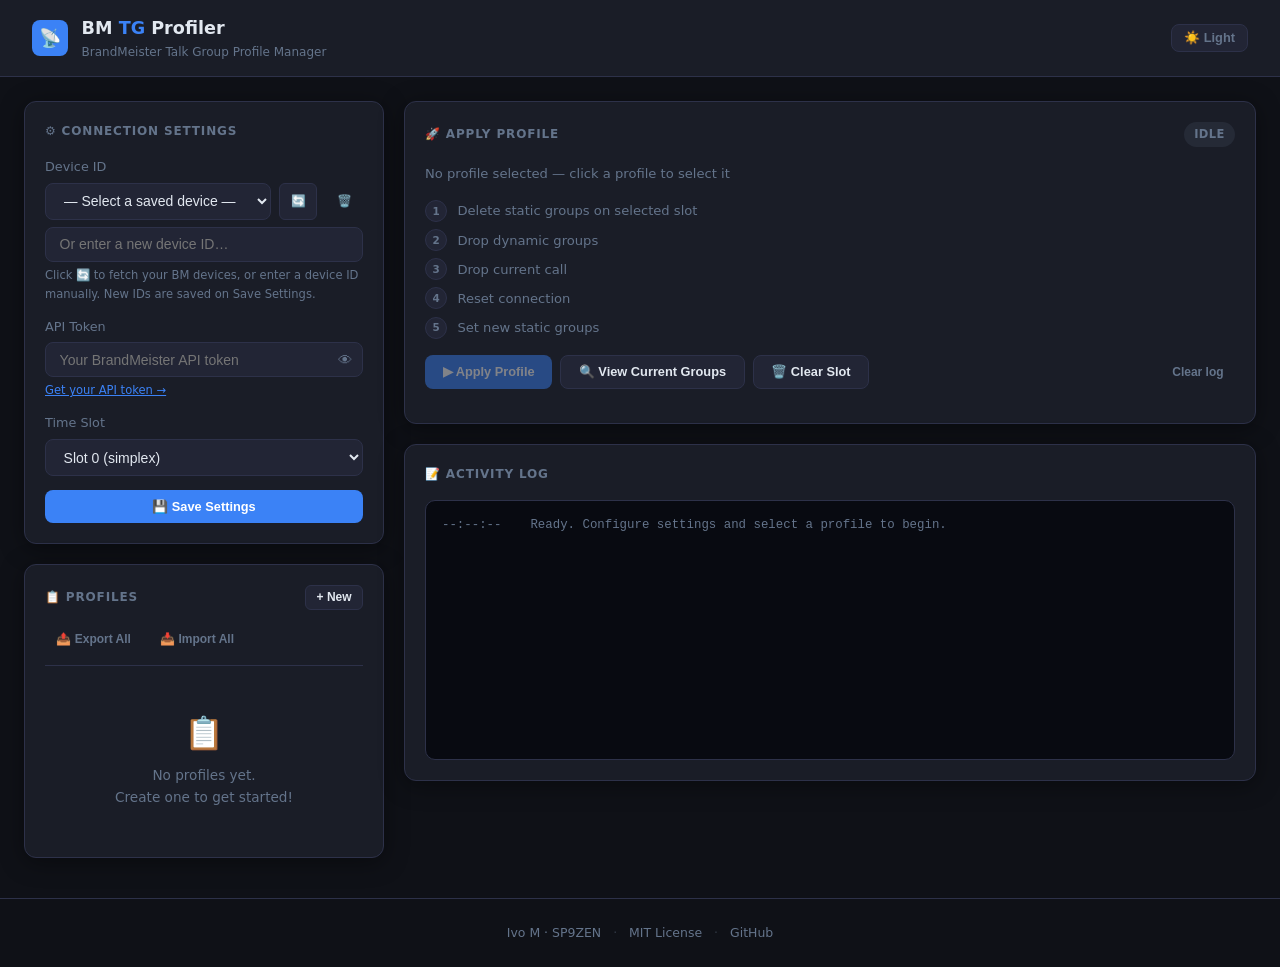
==== docs/index.html @ f1b821c5 "Fix fetch devices: decode JWT to extract callsign, filter device list client-side" ====
<!DOCTYPE html>
<html lang="en">
<head>
  <meta charset="UTF-8" />
  <meta name="viewport" content="width=device-width, initial-scale=1.0" />
  <title>BM TG Profiler</title>
  <style>
    :root {
      --bg: #0f1117;
      --surface: #1a1d27;
      --surface-2: #222535;
      --border: #2d3149;
      --accent: #3b82f6;
      --text: #e2e8f0;
      --text-muted: #64748b;
      --success: #10b981;
      --error: #ef4444;
      --radius: 12px;
      --shadow: 0 4px 24px rgba(0,0,0,0.4);
      --log-bg: #080a11;
    }

    html.light {
      --bg: #f1f5f9;
      --surface: #ffffff;
      --surface-2: #f8fafc;
      --border: #e2e8f0;
      --accent: #2563eb;
      --text: #0f172a;
      --text-muted: #64748b;
      --success: #059669;
      --error: #dc2626;
      --shadow: 0 4px 24px rgba(0,0,0,0.08);
      --log-bg: #f1f5f9;
    }

    * { box-sizing: border-box; margin: 0; padding: 0; }

    body {
      background: var(--bg);
      color: var(--text);
      font-family: system-ui, -apple-system, 'Segoe UI', sans-serif;
      min-height: 100vh;
      line-height: 1.6;
    }

    a { color: var(--accent); }

    header {
      background: var(--surface);
      border-bottom: 1px solid var(--border);
      padding: 0.9rem 2rem;
      display: flex;
      align-items: center;
      gap: 0.85rem;
      position: sticky;
      top: 0;
      z-index: 50;
    }

    .logo {
      width: 36px; height: 36px;
      background: var(--accent);
      border-radius: 8px;
      display: flex; align-items: center; justify-content: center;
      font-size: 18px; flex-shrink: 0;
    }

    .header-title { font-size: 1.1rem; font-weight: 700; }
    .header-title span { color: var(--accent); }
    .header-sub { font-size: 0.75rem; color: var(--text-muted); }

    .container {
      max-width: 1280px;
      margin: 0 auto;
      padding: 1.5rem;
      display: grid;
      grid-template-columns: 360px 1fr;
      gap: 1.25rem;
      align-items: start;
    }

    @media (max-width: 800px) {
      .container { grid-template-columns: 1fr; padding: 1rem; }
    }

    .card {
      background: var(--surface);
      border: 1px solid var(--border);
      border-radius: var(--radius);
      padding: 1.25rem;
      box-shadow: var(--shadow);
    }

    .stack > .card + .card { margin-top: 1.25rem; }

    .card-title {
      font-size: 0.75rem;
      font-weight: 700;
      text-transform: uppercase;
      letter-spacing: 0.07em;
      color: var(--text-muted);
      margin-bottom: 1rem;
      display: flex;
      align-items: center;
      justify-content: space-between;
      gap: 0.5rem;
    }

    label {
      display: block;
      font-size: 0.8rem;
      font-weight: 500;
      color: var(--text-muted);
      margin-bottom: 0.3rem;
    }

    input, select {
      width: 100%;
      background: var(--surface-2);
      border: 1px solid var(--border);
      border-radius: 8px;
      padding: 0.55rem 0.85rem;
      color: var(--text);
      font-size: 0.875rem;
      outline: none;
      transition: border-color 0.15s;
    }

    input:focus, select:focus { border-color: var(--accent); }

    .form-group { margin-bottom: 0.85rem; }

    .input-wrap { position: relative; }
    .input-wrap input { padding-right: 2.5rem; }
    .eye-btn {
      position: absolute; right: 0.7rem; top: 50%; transform: translateY(-50%);
      background: none; border: none; color: var(--text-muted); cursor: pointer;
      font-size: 0.9rem; padding: 0; line-height: 1;
    }
    .eye-btn:hover { color: var(--text); }

    .help { font-size: 0.72rem; color: var(--text-muted); margin-top: 0.25rem; }

    .btn {
      display: inline-flex; align-items: center; gap: 0.35rem;
      padding: 0.55rem 1.1rem;
      border-radius: 8px; border: none;
      font-size: 0.8rem; font-weight: 600;
      cursor: pointer; transition: all 0.15s; white-space: nowrap;
    }
    .btn-primary { background: var(--accent); color: #ffffff; }
    .btn-primary:hover:not(:disabled) { background: #60a5fa; }
    html.light .btn-primary:hover:not(:disabled) { background: #1d4ed8; }
    .btn-secondary {
      background: var(--surface-2); color: var(--text);
      border: 1px solid var(--border);
    }
    .btn-secondary:hover:not(:disabled) { border-color: var(--accent); color: var(--accent); }
    .btn-ghost { background: none; border: 1px solid transparent; color: var(--text-muted); }
    .btn-ghost:hover:not(:disabled) { color: var(--error); border-color: rgba(239,68,68,0.3); }
    .btn-sm { padding: 0.3rem 0.65rem; font-size: 0.75rem; border-radius: 6px; }
    .btn:disabled { opacity: 0.45; cursor: not-allowed; }
    .btn-full { width: 100%; justify-content: center; }

    /* Profile list */
    .profile-list { display: flex; flex-direction: column; gap: 0.65rem; }

    .profile-item {
      background: var(--surface-2);
      border: 1px solid var(--border);
      border-radius: 10px;
      padding: 0.85rem 1rem;
      cursor: pointer;
      transition: border-color 0.15s;
    }
    .profile-item:hover { border-color: #4a5180; }
    .profile-item.selected { border-color: var(--accent); background: rgba(59,130,246,0.06); }

    .profile-name { font-weight: 600; font-size: 0.875rem; }
    .profile-meta { font-size: 0.75rem; color: var(--text-muted); margin-top: 0.15rem; }

    .tags { display: flex; flex-wrap: wrap; gap: 0.35rem; margin-top: 0.6rem; }
    .tag {
      background: rgba(59,130,246,0.1); border: 1px solid rgba(59,130,246,0.3);
      color: var(--accent); border-radius: 5px;
      padding: 0.15rem 0.45rem; font-size: 0.72rem; font-family: monospace;
      display: inline-flex; align-items: center; gap: 0.25rem;
    }
    .tag-x { cursor: pointer; opacity: 0.6; font-size: 0.85rem; line-height: 1; }
    .tag-x:hover { opacity: 1; color: var(--error); }
    .tg-name {
      font-family: system-ui, sans-serif; font-size: 0.68rem;
      color: var(--text-muted); font-weight: 400;
      max-width: 90px; overflow: hidden; text-overflow: ellipsis; white-space: nowrap;
    }

    .profile-actions { display: flex; gap: 0.4rem; margin-top: 0.75rem; flex-wrap: wrap; }
    .ml-auto { margin-left: auto; }

    /* Steps */
    .steps { display: flex; flex-direction: column; gap: 0.45rem; margin: 1rem 0; }
    .step {
      display: flex; align-items: center; gap: 0.65rem;
      font-size: 0.82rem; color: var(--text-muted);
    }
    .step-dot {
      width: 22px; height: 22px; border-radius: 50%; flex-shrink: 0;
      background: var(--surface-2); border: 1px solid var(--border);
      display: flex; align-items: center; justify-content: center;
      font-size: 0.65rem; font-weight: 700;
    }
    .step.s-done { color: var(--text); }
    .step.s-done .step-dot { background: rgba(16,185,129,0.15); border-color: var(--success); color: var(--success); }
    .step.s-run { color: var(--accent); }
    .step.s-run .step-dot { background: rgba(59,130,246,0.15); border-color: var(--accent); animation: pulse 0.9s ease infinite; }
    .step.s-err { color: var(--error); }
    .step.s-err .step-dot { background: rgba(239,68,68,0.15); border-color: var(--error); color: var(--error); }
    @keyframes pulse { 0%,100% { opacity:1; } 50% { opacity:0.4; } }

    /* Status badge */
    .badge {
      padding: 0.2rem 0.65rem; border-radius: 100px;
      font-size: 0.72rem; font-weight: 700; letter-spacing: 0.03em;
    }
    .badge-idle { background: rgba(100,116,139,0.15); color: var(--text-muted); }
    .badge-run  { background: rgba(59,130,246,0.15);  color: var(--accent); }
    .badge-ok   { background: rgba(16,185,129,0.15);  color: var(--success); }
    .badge-err  { background: rgba(239,68,68,0.15);   color: var(--error); }

    /* Theme toggle */
    .theme-btn {
      margin-left: auto;
      background: var(--surface-2);
      border: 1px solid var(--border);
      border-radius: 8px;
      padding: 0.4rem 0.75rem;
      cursor: pointer;
      font-size: 1rem;
      line-height: 1;
      transition: border-color 0.15s;
      display: flex; align-items: center; gap: 0.4rem;
      color: var(--text-muted);
      font-size: 0.8rem; font-weight: 600;
    }
    .theme-btn:hover { border-color: var(--accent); color: var(--accent); }

    /* Log */
    .log {
      background: var(--log-bg);
      border: 1px solid var(--border);
      border-radius: 10px;
      padding: 0.85rem 1rem;
      min-height: 260px;
      max-height: 480px;
      overflow-y: auto;
      font-family: 'JetBrains Mono', 'Fira Code', monospace;
      font-size: 0.775rem;
      line-height: 1.75;
    }
    .log-row { display: flex; gap: 0.65rem; }
    .log-ts { color: var(--text-muted); flex-shrink: 0; width: 78px; }
    .c-info    { color: var(--text); }
    .c-success { color: var(--success); }
    .c-error   { color: var(--error); }
    .c-muted   { color: var(--text-muted); }
    .log-sep { height: 1px; background: var(--border); margin: 0.5rem 0; }

    /* Current groups */
    .group-chips { display: flex; flex-wrap: wrap; gap: 0.35rem; }
    .chip {
      background: var(--surface-2); border: 1px solid var(--border);
      border-radius: 6px; padding: 0.2rem 0.55rem;
      font-size: 0.75rem; font-family: monospace;
    }
    .chip span { color: var(--text-muted); }

    /* Modal */
    .overlay {
      position: fixed; inset: 0; background: rgba(0,0,0,0.72);
      display: flex; align-items: center; justify-content: center;
      z-index: 100; backdrop-filter: blur(3px);
    }
    .modal {
      background: var(--surface); border: 1px solid var(--border);
      border-radius: var(--radius); padding: 1.5rem;
      width: 90%; max-width: 500px;
      box-shadow: 0 20px 60px rgba(0,0,0,0.6);
      max-height: 90vh; overflow-y: auto;
    }
    .modal-title { font-size: 1rem; font-weight: 700; margin-bottom: 1.2rem; }
    .modal-footer { display: flex; justify-content: flex-end; gap: 0.6rem; margin-top: 1.25rem; }

    .add-row { display: flex; gap: 0.5rem; }
    .add-row input { flex: 1; }

    /* Toasts */
    .toasts {
      position: fixed; bottom: 1.25rem; right: 1.25rem;
      display: flex; flex-direction: column; gap: 0.4rem; z-index: 200;
    }
    .toast {
      background: var(--surface); border: 1px solid var(--border);
      border-radius: 8px; padding: 0.65rem 1rem;
      font-size: 0.8rem; box-shadow: var(--shadow);
      animation: slideIn 0.18s ease; max-width: 280px;
    }
    .toast-ok  { border-left: 3px solid var(--success); }
    .toast-err { border-left: 3px solid var(--error); }
    @keyframes slideIn { from { transform: translateX(110%); opacity:0; } to { transform:translateX(0); opacity:1; } }

    .divider { height: 1px; background: var(--border); margin: 1rem 0; }
    .flex { display: flex; align-items: center; }
    .gap-2 { gap: 0.5rem; }
    .empty { text-align: center; padding: 1.75rem 1rem; color: var(--text-muted); font-size: 0.85rem; }
    .empty .icon { font-size: 2rem; margin-bottom: 0.4rem; }

    /* Scrollbar */
    ::-webkit-scrollbar { width: 5px; }
    ::-webkit-scrollbar-track { background: transparent; }
    ::-webkit-scrollbar-thumb { background: var(--border); border-radius: 3px; }

    .row-btns { display: flex; gap: 0.5rem; flex-wrap: wrap; margin-bottom: 0.85rem; }

    .profiles-toolbar {
      display: flex; gap: 0.4rem;
      margin-bottom: 0.85rem;
      padding-bottom: 0.85rem;
      border-bottom: 1px solid var(--border);
    }

    footer {
      text-align: center;
      padding: 1.5rem 2rem;
      font-size: 0.78rem;
      color: var(--text-muted);
      border-top: 1px solid var(--border);
      margin-top: 1rem;
    }
    footer a { color: var(--text-muted); text-decoration: none; }
    footer a:hover { color: var(--accent); }
    .footer-sep { margin: 0 0.5rem; opacity: 0.4; }
  </style>
</head>
<body>

<header>
  <div class="logo">📡</div>
  <div>
    <div class="header-title">BM <span>TG</span> Profiler</div>
    <div class="header-sub">BrandMeister Talk Group Profile Manager</div>
  </div>
  <button class="theme-btn" id="themeBtn" onclick="toggleTheme()" title="Toggle light/dark mode"></button>
</header>

<div class="container">
  <!-- Left column -->
  <div class="stack">

    <!-- Settings -->
    <div class="card">
      <div class="card-title">⚙️ Connection Settings</div>
      <div class="form-group">
        <label>Device ID</label>
        <div class="add-row" style="margin-bottom:0.4rem">
          <select id="deviceSelect" onchange="onDeviceSelect()" style="flex:1"></select>
          <button class="btn btn-secondary btn-sm" id="fetchDevicesBtn" onclick="fetchMyDevices()" title="Fetch devices from your BrandMeister account">🔄</button>
          <button class="btn btn-ghost btn-sm" onclick="removeSelectedDevice()" title="Remove selected device from list">🗑️</button>
        </div>
        <input id="deviceId" type="text" placeholder="Or enter a new device ID…" />
        <div class="help">Click 🔄 to fetch your BM devices, or enter a device ID manually. New IDs are saved on Save Settings.</div>
      </div>
      <div class="form-group">
        <label>API Token</label>
        <div class="input-wrap">
          <input id="token" type="password" placeholder="Your BrandMeister API token" />
          <button class="eye-btn" onclick="toggleToken()" title="Show/hide token">👁</button>
        </div>
        <div class="help"><a href="https://news.brandmeister.network/introducing-user-api-keys/" target="_blank">Get your API token →</a></div>
      </div>
      <div class="form-group">
        <label>Time Slot</label>
        <select id="slot">
          <option value="0" selected>Slot 0 (simplex)</option>
          <option value="1">Slot 1</option>
          <option value="2">Slot 2</option>
        </select>
      </div>
      <button class="btn btn-primary btn-full" onclick="saveSettings()">💾 Save Settings</button>
    </div>

    <!-- Profiles -->
    <div class="card">
      <div class="card-title">
        <span>📋 Profiles</span>
        <button class="btn btn-secondary btn-sm" onclick="openCreate()">+ New</button>
      </div>
      <div class="profiles-toolbar">
        <button class="btn btn-ghost btn-sm" onclick="exportAllProfiles()" title="Export all profiles to a JSON file">📤 Export All</button>
        <button class="btn btn-ghost btn-sm" onclick="importAllProfiles()" title="Import profiles from a JSON file (replaces all existing)">📥 Import All</button>
      </div>
      <div id="profileList" class="profile-list"></div>
    </div>

  </div>

  <!-- Right column -->
  <div class="stack">

    <!-- Apply -->
    <div class="card">
      <div class="card-title">
        <span>🚀 Apply Profile</span>
        <span id="statusBadge" class="badge badge-idle">Idle</span>
      </div>
      <div id="selectedLabel" style="font-size:0.82rem;color:var(--text-muted);margin-bottom:0.75rem;">
        No profile selected — click a profile to select it
      </div>
      <div class="steps" id="steps">
        <div class="step" id="s-delete"><div class="step-dot">1</div>Delete static groups on selected slot</div>
        <div class="step" id="s-dynamic"><div class="step-dot">2</div>Drop dynamic groups</div>
        <div class="step" id="s-call"><div class="step-dot">3</div>Drop current call</div>
        <div class="step" id="s-reset"><div class="step-dot">4</div>Reset connection</div>
        <div class="step" id="s-add"><div class="step-dot">5</div>Set new static groups</div>
      </div>
      <div class="row-btns">
        <button class="btn btn-primary" id="applyBtn" onclick="applyProfile()" disabled>▶ Apply Profile</button>
        <button class="btn btn-secondary" onclick="fetchCurrentGroups()">🔍 View Current Groups</button>
        <button class="btn btn-secondary" id="clearSlotBtn" onclick="clearSlot()">🗑️ Clear Slot</button>
        <button class="btn btn-ghost btn-sm" style="margin-left:auto" onclick="clearLog()">Clear log</button>
      </div>
    </div>

    <!-- Current groups (hidden until fetched) -->
    <div class="card" id="currentCard" style="display:none">
      <div class="card-title">📡 Current Static Groups on Device</div>
      <div id="currentContent"></div>
    </div>

    <!-- Log -->
    <div class="card">
      <div class="card-title">📝 Activity Log</div>
      <div class="log" id="log">
        <div class="log-row"><span class="log-ts">--:--:--</span><span class="c-muted">Ready. Configure settings and select a profile to begin.</span></div>
      </div>
    </div>

  </div>
</div>

<!-- Create / Edit modal -->
<div id="modal" class="overlay" style="display:none">
  <div class="modal">
    <div class="modal-title" id="modalTitle">New Profile</div>
    <div class="form-group">
      <label>Profile Name</label>
      <input id="pName" type="text" placeholder="e.g. Local Net, Evening DX…" />
    </div>
    <div class="form-group">
      <label>Talk Groups</label>
      <div id="modalTags" class="tags" style="min-height:28px"></div>
      <div class="add-row" style="margin-top:0.6rem">
        <input id="newTg" type="number" placeholder="Talk group number…" onkeydown="tgKeydown(event)" />
        <button class="btn btn-secondary" onclick="addTg()">Add</button>
      </div>
      <div class="help">Press Enter or click Add after typing a number.</div>
    </div>
    <div class="divider"></div>
    <div class="form-group">
      <label>Import talk groups from JSON</label>
      <div class="add-row">
        <input id="importJson" type="text" placeholder='{"static_groups":[260,260014,…]}' />
        <button class="btn btn-secondary" onclick="importJson()">Paste</button>
        <button class="btn btn-secondary" onclick="loadTgFromFile()" title="Load from a JSON file on disk">📁 File</button>
      </div>
      <div class="help">Paste JSON or load a profile file from disk.</div>
    </div>
    <div class="modal-footer">
      <button class="btn btn-secondary" onclick="closeModal()">Cancel</button>
      <button class="btn btn-primary" onclick="saveProfile()">Save Profile</button>
    </div>
  </div>
</div>

<!-- Footer -->
<footer>
  <span>Ivo M · <a href="https://www.qrz.com/db/SP9ZEN" target="_blank">SP9ZEN</a></span>
  <span class="footer-sep">·</span>
  <a href="https://github.com/ivomod/bm-tg-profiler/blob/main/LICENSE" target="_blank">MIT License</a>
  <span class="footer-sep">·</span>
  <a href="https://github.com/ivomod/bm-tg-profiler" target="_blank">GitHub</a>
</footer>

<!-- Toasts -->
<div id="toasts" class="toasts"></div>

<script>
  const API = 'https://api.brandmeister.network/v2';
  const TG_CACHE_TTL = 86400000; // 24 hours

  let profiles = [];
  let savedDevices = [];
  let tgCache = {};
  let selectedId = null;
  let editingId = null;
  let tempGroups = [];
  let busy = false;
  let fetchingNames = false;

  // ── Theme ──────────────────────────────────────────────────────────────────
  function applyTheme(theme) {
    document.documentElement.classList.toggle('light', theme === 'light');
    document.getElementById('themeBtn').textContent = theme === 'light' ? '🌙 Dark' : '☀️ Light';
  }

  function toggleTheme() {
    const next = document.documentElement.classList.contains('light') ? 'dark' : 'light';
    localStorage.setItem('bm_theme', next);
    applyTheme(next);
  }

  // ── Talk group name cache ──────────────────────────────────────────────────
  function loadTgCache() {
    try { tgCache = JSON.parse(localStorage.getItem('bm_tg_names') || '{}'); }
    catch { tgCache = {}; }
  }

  function saveTgCache() {
    localStorage.setItem('bm_tg_names', JSON.stringify(tgCache));
  }

  async function getTgName(id) {
    const cached = tgCache[id];
    if (cached !== undefined && (Date.now() - cached.ts < TG_CACHE_TTL)) return cached.name;
    try {
      const r = await fetch(`${API}/talkgroup/${id}`, { signal: AbortSignal.timeout(5000) });
      const name = r.ok ? ((await r.json()).Name || null) : null;
      tgCache[id] = { name, ts: Date.now() };
    } catch {
      tgCache[id] = { name: null, ts: Date.now() };
    }
    saveTgCache();
    return tgCache[id].name;
  }

  function tgLabel(id) {
    const name = tgCache[id]?.name;
    return name
      ? `${id}<span class="tg-name" title="${esc(name)}"> · ${esc(name)}</span>`
      : `${id}`;
  }

  async function prefetchAndRender(groups, renderFn) {
    if (fetchingNames) return;
    const missing = groups.filter(id => {
      const c = tgCache[id];
      return c === undefined || (Date.now() - c.ts > TG_CACHE_TTL);
    });
    if (!missing.length) return;
    fetchingNames = true;
    await Promise.allSettled(missing.map(getTgName));
    fetchingNames = false;
    renderFn();
  }

  // ── Init ───────────────────────────────────────────────────────────────────
  function init() {
    applyTheme(localStorage.getItem('bm_theme') || 'dark');
    loadTgCache();
    savedDevices = JSON.parse(localStorage.getItem('bm_devices') || '[]');
    const s = loadSettings();
    document.getElementById('token').value = s.token || '';
    document.getElementById('slot').value  = s.slot  || '0';
    renderDeviceSelect(s.deviceId || '');
    document.getElementById('deviceId').value = s.deviceId || '';
    profiles = JSON.parse(localStorage.getItem('bm_profiles') || '[]');
    renderProfiles();
  }

  function loadSettings() {
    try { return JSON.parse(localStorage.getItem('bm_settings') || '{}'); }
    catch { return {}; }
  }

  function saveSettings() {
    const deviceId = val('deviceId').trim();
    if (deviceId && !savedDevices.includes(deviceId)) {
      savedDevices.push(deviceId);
      localStorage.setItem('bm_devices', JSON.stringify(savedDevices));
      renderDeviceSelect(deviceId);
    }
    localStorage.setItem('bm_settings', JSON.stringify({
      deviceId,
      token: val('token'),
      slot:  val('slot'),
    }));
    toast('Settings saved', 'ok');
  }

  function getConn() {
    return {
      deviceId: val('deviceId').trim(),
      token:    val('token'),
      slot:     parseInt(val('slot')),
    };
  }

  // ── Device dropdown ────────────────────────────────────────────────────────
  function renderDeviceSelect(currentId = '') {
    const sel = document.getElementById('deviceSelect');
    sel.innerHTML = '<option value="">— Select a saved device —</option>' +
      savedDevices.map(d =>
        `<option value="${esc(d)}" ${d === currentId ? 'selected' : ''}>${esc(d)}</option>`
      ).join('');
  }

  function onDeviceSelect() {
    const v = document.getElementById('deviceSelect').value;
    if (v) document.getElementById('deviceId').value = v;
  }

  function removeSelectedDevice() {
    const deviceId = val('deviceId').trim() || document.getElementById('deviceSelect').value;
    if (!deviceId) { toast('No device selected', 'err'); return; }
    if (!savedDevices.includes(deviceId)) { toast('Device not in saved list', 'err'); return; }
    savedDevices = savedDevices.filter(d => d !== deviceId);
    localStorage.setItem('bm_devices', JSON.stringify(savedDevices));
    renderDeviceSelect('');
    document.getElementById('deviceId').value = '';
    toast(`Removed ${deviceId} from saved devices`, 'ok');
  }

  function decodeJwt(token) {
    try {
      const payload = token.split('.')[1];
      if (!payload) return null;
      return JSON.parse(atob(payload.replace(/-/g, '+').replace(/_/g, '/')));
    } catch { return null; }
  }

  async function fetchMyDevices() {
    const token = val('token').trim();
    if (!token) { toast('Enter your API token first', 'err'); return; }

    // Extract callsign from JWT so we can filter the device list client-side
    const jwt = decodeJwt(token);
    const callsign = jwt?.callsign || jwt?.sub || null;
    if (!callsign) {
      toast('Could not read callsign from token — enter Device ID manually', 'err');
      return;
    }

    const btn = document.getElementById('fetchDevicesBtn');
    btn.disabled = true;
    btn.textContent = '⏳';

    try {
      const r = await fetch(`${API}/device`, {
        headers: { 'Authorization': `Bearer ${token}` },
        signal: AbortSignal.timeout(15000),
      });
      if (!r.ok) throw new Error(`HTTP ${r.status}`);
      const all = await r.json();

      const devices = all.filter(d => d.callsign === callsign);
      if (!devices.length) {
        toast(`No devices found for callsign ${callsign}`, 'err');
        return;
      }

      let added = 0;
      devices.forEach(d => {
        const id = String(d.id);
        if (!savedDevices.includes(id)) { savedDevices.push(id); added++; }
      });
      localStorage.setItem('bm_devices', JSON.stringify(savedDevices));

      const sel = document.getElementById('deviceSelect');
      sel.innerHTML = '<option value="">— Select a device —</option>' +
        devices.map(d =>
          `<option value="${esc(String(d.id))}">${esc(d.callsign)} — ${esc(d.linkname)} (${d.id})</option>`
        ).join('');

      toast(`Found ${devices.length} device${devices.length !== 1 ? 's' : ''} for ${callsign}${added ? ` (${added} new)` : ''}`, 'ok');
    } catch (e) {
      toast(`Failed to fetch devices: ${e.message}`, 'err');
    } finally {
      btn.disabled = false;
      btn.textContent = '🔄';
    }
  }

  function toggleToken() {
    const inp = document.getElementById('token');
    inp.type = inp.type === 'password' ? 'text' : 'password';
  }

  // ── Profiles ───────────────────────────────────────────────────────────────
  function renderProfiles() {
    const el = document.getElementById('profileList');
    if (!profiles.length) {
      el.innerHTML = `<div class="empty"><div class="icon">📋</div>No profiles yet.<br>Create one to get started!</div>`;
      return;
    }
    el.innerHTML = profiles.map(p => `
      <div class="profile-item ${p.id === selectedId ? 'selected' : ''}" onclick="selectProfile('${p.id}')">
        <div class="profile-name">${esc(p.name)}</div>
        <div class="profile-meta">${p.groups.length} talk group${p.groups.length !== 1 ? 's' : ''}</div>
        <div class="tags">
          ${p.groups.slice(0, 10).map(g => `<span class="tag">${tgLabel(g)}</span>`).join('')}
          ${p.groups.length > 10 ? `<span class="tag">+${p.groups.length - 10} more</span>` : ''}
        </div>
        <div class="profile-actions">
          <button class="btn btn-secondary btn-sm" onclick="event.stopPropagation();openEdit('${p.id}')">✏️ Edit</button>
          <button class="btn btn-secondary btn-sm" onclick="event.stopPropagation();exportProfile('${p.id}')">📤 Export</button>
          <button class="btn btn-ghost btn-sm" onclick="event.stopPropagation();deleteProfile('${p.id}')">🗑️</button>
          <button class="btn btn-primary btn-sm ml-auto" onclick="event.stopPropagation();quickApply('${p.id}')">▶ Apply</button>
        </div>
      </div>
    `).join('');

    const allGroups = [...new Set(profiles.flatMap(p => p.groups))];
    prefetchAndRender(allGroups, renderProfiles);
  }

  function selectProfile(id) {
    selectedId = id;
    const p = profiles.find(x => x.id === id);
    document.getElementById('selectedLabel').textContent = p ? `Selected: ${p.name}` : 'No profile selected';
    document.getElementById('applyBtn').disabled = !p;
    renderProfiles();
  }

  function quickApply(id) {
    selectProfile(id);
    applyProfile();
  }

  function openCreate() {
    editingId = null; tempGroups = [];
    document.getElementById('modalTitle').textContent = 'New Profile';
    document.getElementById('pName').value = '';
    document.getElementById('importJson').value = '';
    document.getElementById('newTg').value = '';
    renderModalTags();
    document.getElementById('modal').style.display = 'flex';
  }

  function openEdit(id) {
    const p = profiles.find(x => x.id === id);
    if (!p) return;
    editingId = id; tempGroups = [...p.groups];
    document.getElementById('modalTitle').textContent = 'Edit Profile';
    document.getElementById('pName').value = p.name;
    document.getElementById('importJson').value = '';
    document.getElementById('newTg').value = '';
    renderModalTags();
    document.getElementById('modal').style.display = 'flex';
  }

  function closeModal() { document.getElementById('modal').style.display = 'none'; }

  function tgKeydown(e) { if (e.key === 'Enter') addTg(); }

  function addTg() {
    const inp = document.getElementById('newTg');
    const n = parseInt(inp.value.trim());
    if (!isNaN(n) && n > 0 && !tempGroups.includes(n)) {
      tempGroups.push(n);
      tempGroups.sort((a,b) => a-b);
      renderModalTags();
    }
    inp.value = ''; inp.focus();
  }

  function removeTg(n) {
    tempGroups = tempGroups.filter(g => g !== n);
    renderModalTags();
  }

  function renderModalTags() {
    document.getElementById('modalTags').innerHTML =
      tempGroups.map(g => `<span class="tag">${tgLabel(g)}<span class="tag-x" onclick="removeTg(${g})">×</span></span>`).join('');
    prefetchAndRender(tempGroups, renderModalTags);
  }

  function importJson() {
    const raw = val('importJson').trim();
    try {
      const parsed = JSON.parse(raw);
      const arr = Array.isArray(parsed) ? parsed : (parsed.static_groups || []);
      let added = 0;
      arr.forEach(g => {
        const n = parseInt(g);
        if (!isNaN(n) && n > 0 && !tempGroups.includes(n)) { tempGroups.push(n); added++; }
      });
      tempGroups.sort((a,b) => a-b);
      renderModalTags();
      document.getElementById('importJson').value = '';
      toast(`Imported ${added} talk group${added !== 1 ? 's' : ''}`, 'ok');
    } catch { toast('Invalid JSON', 'err'); }
  }

  function saveProfile() {
    const name = val('pName').trim();
    if (!name) { toast('Profile name is required', 'err'); return; }
    if (!tempGroups.length) { toast('Add at least one talk group', 'err'); return; }

    if (editingId) {
      const i = profiles.findIndex(p => p.id === editingId);
      profiles[i] = { ...profiles[i], name, groups: tempGroups };
    } else {
      profiles.push({ id: Date.now().toString(), name, groups: tempGroups });
    }
    persist(); renderProfiles(); closeModal();
    toast('Profile saved', 'ok');
  }

  function deleteProfile(id) {
    if (!confirm('Delete this profile?')) return;
    profiles = profiles.filter(p => p.id !== id);
    if (selectedId === id) {
      selectedId = null;
      document.getElementById('selectedLabel').textContent = 'No profile selected — click a profile to select it';
      document.getElementById('applyBtn').disabled = true;
    }
    persist(); renderProfiles();
    toast('Profile deleted', 'ok');
  }

  function exportProfile(id) {
    const p = profiles.find(x => x.id === id);
    if (!p) return;
    const blob = new Blob([JSON.stringify({ static_groups: p.groups }, null, 2)], { type: 'application/json' });
    const a = Object.assign(document.createElement('a'), { href: URL.createObjectURL(blob), download: `${p.name.replace(/\s+/g,'_')}.json` });
    a.click(); URL.revokeObjectURL(a.href);
  }

  function persist() { localStorage.setItem('bm_profiles', JSON.stringify(profiles)); }

  function exportAllProfiles() {
    if (!profiles.length) { toast('No profiles to export', 'err'); return; }
    const blob = new Blob([JSON.stringify({ profiles }, null, 2)], { type: 'application/json' });
    const a = Object.assign(document.createElement('a'), {
      href: URL.createObjectURL(blob),
      download: 'bm-profiles.json',
    });
    a.click(); URL.revokeObjectURL(a.href);
    toast(`Exported ${profiles.length} profile(s)`, 'ok');
  }

  function importAllProfiles() {
    const input = document.createElement('input');
    input.type = 'file'; input.accept = '.json,application/json';
    input.onchange = async () => {
      const file = input.files[0];
      if (!file) return;
      try {
        const data = JSON.parse(await file.text());
        const incoming = data.profiles || (Array.isArray(data) ? data : null);
        if (!Array.isArray(incoming)) { toast('Invalid file format', 'err'); return; }
        if (!confirm(`This will replace all ${profiles.length} existing profile(s) with ${incoming.length} profile(s) from the file. Continue?`)) return;
        profiles = incoming;
        persist(); renderProfiles();
        toast(`Imported ${incoming.length} profile(s)`, 'ok');
      } catch { toast('Invalid JSON file', 'err'); }
    };
    input.click();
  }

  function loadTgFromFile() {
    const input = document.createElement('input');
    input.type = 'file'; input.accept = '.json,application/json';
    input.onchange = async () => {
      const file = input.files[0];
      if (!file) return;
      try {
        const parsed = JSON.parse(await file.text());
        const arr = Array.isArray(parsed) ? parsed : (parsed.static_groups || []);
        let added = 0;
        arr.forEach(g => {
          const n = parseInt(g);
          if (!isNaN(n) && n > 0 && !tempGroups.includes(n)) { tempGroups.push(n); added++; }
        });
        tempGroups.sort((a,b) => a-b);
        renderModalTags();
        toast(`Loaded ${added} talk group(s) from file`, 'ok');
      } catch { toast('Invalid JSON file', 'err'); }
    };
    input.click();
  }

  // ── API ────────────────────────────────────────────────────────────────────
  async function req(method, path, body, token) {
    const headers = { 'Authorization': `Bearer ${token}`, 'Content-Type': 'application/json' };
    const r = await fetch(`${API}${path}`, { method, headers, body: body ? JSON.stringify(body) : undefined });
    if (!r.ok) {
      const txt = await r.text().catch(() => '');
      throw new Error(`HTTP ${r.status}${txt ? ': ' + txt : ''}`);
    }
    return r;
  }

  async function fetchCurrentGroups() {
    const { deviceId, token, slot } = getConn();
    if (!deviceId || !token) { toast('Configure Device ID and Token first', 'err'); return; }
    log(`🔍 Fetching current static groups on slot ${slot}…`, 'info');
    try {
      const r = await req('GET', `/device/${deviceId}/talkgroup`, null, token);
      const all = await r.json();
      const groups = all.filter(g => parseInt(g.slot) === slot);
      const card = document.getElementById('currentCard');
      const content = document.getElementById('currentContent');
      document.getElementById('currentCard').querySelector('.card-title').textContent = `📡 Current Static Groups — Slot ${slot}`;
      card.style.display = 'block';
      if (!groups.length) {
        content.innerHTML = `<div class="empty">No static groups on slot ${slot}.</div>`;
      } else {
        const renderChips = () => {
          content.innerHTML = `
            <div class="help" style="margin-bottom:0.5rem">${groups.length} group(s) on slot ${slot}</div>
            <div class="group-chips">
              ${groups.map(g => {
                const name = tgCache[g.talkgroup]?.name;
                return `<span class="chip">${g.talkgroup}${name ? ` <span class="tg-name" style="max-width:none"> · ${esc(name)}</span>` : ''}</span>`;
              }).join('')}
            </div>`;
        };
        renderChips();
        prefetchAndRender(groups.map(g => g.talkgroup), renderChips);
      }
      log(`✅ Found ${groups.length} static group(s) on slot ${slot}.`, 'success');
    } catch (e) {
      log(`❌ ${e.message}`, 'error');
      toast('Failed to fetch groups', 'err');
    }
  }

  async function clearSlot() {
    if (busy) return;
    const { deviceId, token, slot } = getConn();
    if (!deviceId || !token) { toast('Configure Device ID and Token first', 'err'); return; }

    const r0 = await req('GET', `/device/${deviceId}/talkgroup`, null, token).catch(() => null);
    if (!r0) { toast('Failed to fetch groups', 'err'); return; }
    const toDelete = (await r0.json()).filter(g => parseInt(g.slot) === slot);

    if (!toDelete.length) { toast(`No static groups on slot ${slot}`, 'err'); return; }
    if (!confirm(`Remove all ${toDelete.length} static group(s) from slot ${slot} on device ${deviceId}?`)) return;

    busy = true;
    document.getElementById('clearSlotBtn').disabled = true;
    logSep();
    log(`🗑️ Clearing ${toDelete.length} static group(s) from slot ${slot}…`, 'info');
    try {
      await Promise.all(toDelete.map(async g => {
        await req('DELETE', `/device/${deviceId}/talkgroup/${g.slot}/${g.talkgroup}`, null, token);
        const name = tgCache[g.talkgroup]?.name;
        log(`   — Deleted ${g.talkgroup}${name ? ` (${name})` : ''} slot ${g.slot}`, 'info');
      }));
      log(`✅ Cleared ${toDelete.length} static group(s) from slot ${slot}.`, 'success');
      toast(`Slot ${slot} cleared`, 'ok');
      fetchCurrentGroups();
    } catch (e) {
      log(`❌ ${e.message}`, 'error');
      toast('Failed to clear slot', 'err');
    } finally {
      busy = false;
      document.getElementById('clearSlotBtn').disabled = false;
    }
  }

  async function applyProfile() {
    if (busy) return;
    const { deviceId, token, slot } = getConn();
    if (!deviceId || !token) { toast('Configure Device ID and Token first', 'err'); return; }
    const profile = profiles.find(p => p.id === selectedId);
    if (!profile) { toast('Select a profile first', 'err'); return; }

    busy = true;
    document.getElementById('applyBtn').disabled = true;
    setBadge('run', 'Running…');
    resetSteps();

    logSep();
    log(`🚀 Applying profile "${profile.name}"…`, 'info');
    log(`   ${profile.groups.length} talk group(s): ${profile.groups.join(', ')}`, 'info');

    try {
      // 1 – Delete existing static groups on the selected slot only
      setStep('delete', 'run');
      log('🧹 Fetching existing static groups…', 'info');
      const r = await req('GET', `/device/${deviceId}/talkgroup`, null, token);
      const existing = await r.json();
      const toDelete = existing.filter(g => parseInt(g.slot) === slot);
      const skipped  = existing.length - toDelete.length;
      log(`🗑️  Deleting ${toDelete.length} group(s) on slot ${slot}${skipped ? ` (${skipped} on other slot(s) left untouched)` : ''}…`, 'info');
      await Promise.all(toDelete.map(async g => {
        await req('DELETE', `/device/${deviceId}/talkgroup/${g.slot}/${g.talkgroup}`, null, token);
        const name = tgCache[g.talkgroup]?.name;
        log(`   — Deleted ${g.talkgroup}${name ? ` (${name})` : ''} slot ${g.slot}`, 'info');
      }));
      setStep('delete', 'done');
      log(`✅ Deleted ${toDelete.length} static group(s) on slot ${slot}.`, 'success');

      // 2 – Drop dynamic groups
      setStep('dynamic', 'run');
      await req('GET', `/device/${deviceId}/action/dropDynamicGroups/${slot}`, null, token);
      setStep('dynamic', 'done');
      log('✅ Dropped dynamic groups.', 'success');

      // 3 – Drop current call
      setStep('call', 'run');
      await req('GET', `/device/${deviceId}/action/dropCallRoute/${slot}`, null, token);
      setStep('call', 'done');
      log('✅ Dropped current call.', 'success');

      // 4 – Reset connection
      setStep('reset', 'run');
      await req('GET', `/device/${deviceId}/action/removeContext`, null, token);
      setStep('reset', 'done');
      log('✅ Reset connection.', 'success');

      // 5 – Add new static groups
      setStep('add', 'run');
      log(`➕ Adding ${profile.groups.length} group(s)…`, 'info');
      await Promise.all(profile.groups.map(async g => {
        await req('POST', `/device/${deviceId}/talkgroup`, { group: g, slot }, token);
        const name = tgCache[g]?.name;
        log(`   + Added ${g}${name ? ` (${name})` : ''} → slot ${slot}`, 'info');
      }));
      setStep('add', 'done');
      log(`✅ Added ${profile.groups.length} static group(s).`, 'success');

      setBadge('ok', 'Success');
      log('🎉 Profile successfully applied!', 'success');
      toast('Profile applied!', 'ok');

    } catch (e) {
      log(`❌ Error: ${e.message}`, 'error');
      setBadge('err', 'Failed');
      toast('Failed to apply profile', 'err');
      document.querySelector('.step.s-run')?.classList.replace('s-run', 's-err');
    } finally {
      busy = false;
      document.getElementById('applyBtn').disabled = false;
    }
  }

  // ── Step / badge helpers ───────────────────────────────────────────────────
  const STEPS = ['delete', 'dynamic', 'call', 'reset', 'add'];

  function resetSteps() {
    STEPS.forEach((s, i) => {
      const el = document.getElementById(`s-${s}`);
      el.className = 'step';
      el.querySelector('.step-dot').textContent = i + 1;
    });
  }

  function setStep(name, state) {
    const el = document.getElementById(`s-${name}`);
    el.className = `step s-${state}`;
    const dot = el.querySelector('.step-dot');
    if (state === 'done') dot.textContent = '✓';
    else if (state === 'err') dot.textContent = '✗';
    else dot.textContent = '…';
  }

  function setBadge(type, text) {
    const b = document.getElementById('statusBadge');
    b.className = `badge badge-${type}`;
    b.textContent = text;
  }

  // ── Log helpers ────────────────────────────────────────────────────────────
  function log(msg, type = 'info') {
    const c = document.getElementById('log');
    const ts = new Date().toTimeString().slice(0,8);
    const cls = type === 'success' ? 'c-success' : type === 'error' ? 'c-error' : 'c-info';
    const row = document.createElement('div');
    row.className = 'log-row';
    row.innerHTML = `<span class="log-ts">${ts}</span><span class="${cls}">${esc(msg)}</span>`;
    c.appendChild(row);
    c.scrollTop = c.scrollHeight;
  }

  function logSep() {
    const c = document.getElementById('log');
    const d = document.createElement('div');
    d.className = 'log-sep';
    c.appendChild(d);
  }

  function clearLog() { document.getElementById('log').innerHTML = ''; }

  // ── Toast ──────────────────────────────────────────────────────────────────
  function toast(msg, type = 'ok') {
    const c = document.getElementById('toasts');
    const el = document.createElement('div');
    el.className = `toast toast-${type}`;
    el.textContent = msg;
    c.appendChild(el);
    setTimeout(() => el.remove(), 3000);
  }

  // ── Utilities ──────────────────────────────────────────────────────────────
  function val(id) { return document.getElementById(id).value; }
  function esc(s) { return String(s).replace(/&/g,'&amp;').replace(/</g,'&lt;').replace(/>/g,'&gt;'); }

  init();
</script>
</body>
</html>
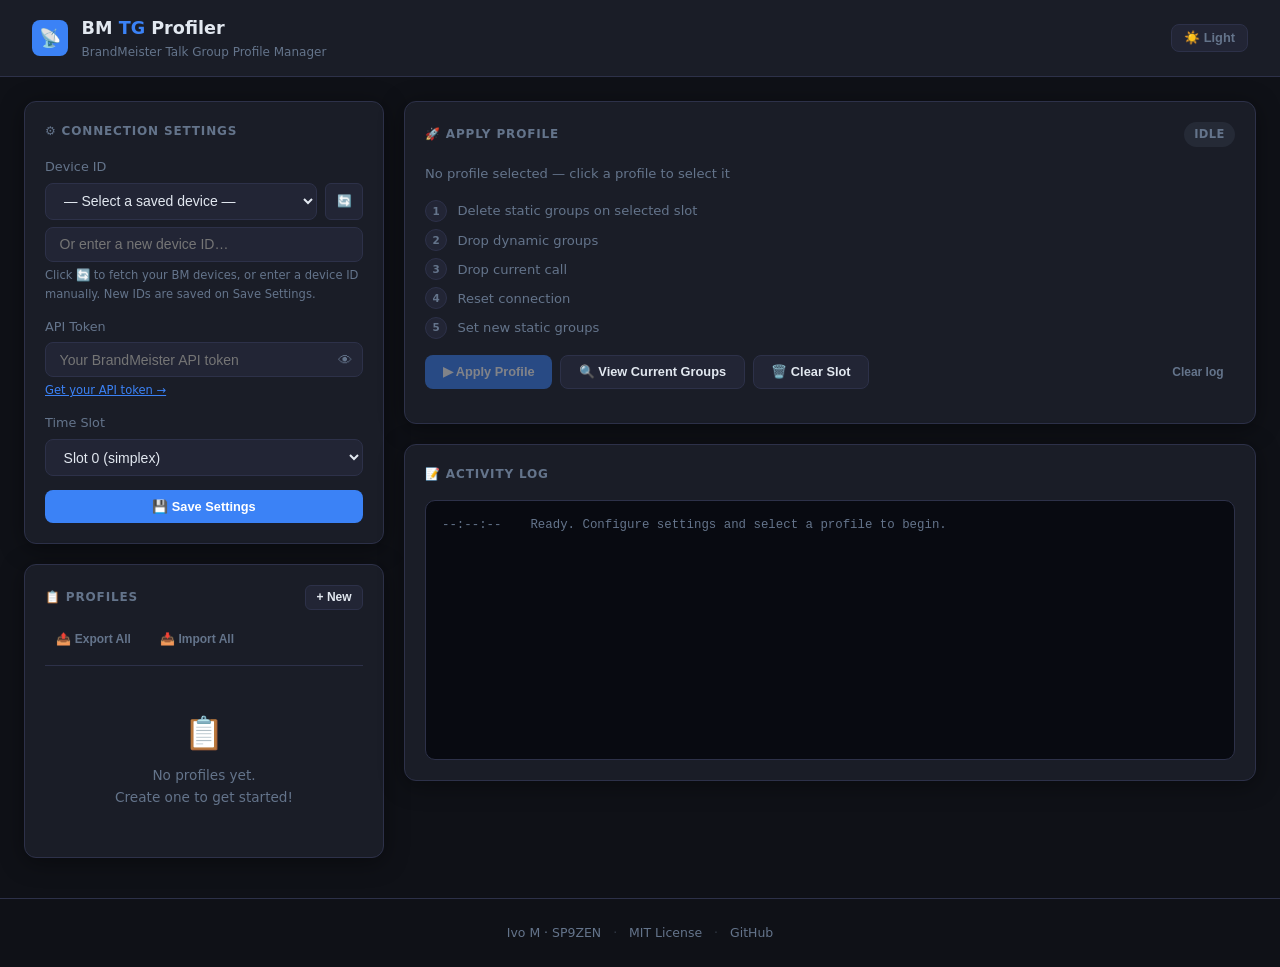
==== commit 4abd2124: "Remove device delete button from device selector" ====
--- a/docs/index.html
+++ b/docs/index.html
@@ -365,7 +365,6 @@
         <div class="add-row" style="margin-bottom:0.4rem">
           <select id="deviceSelect" onchange="onDeviceSelect()" style="flex:1"></select>
           <button class="btn btn-secondary btn-sm" id="fetchDevicesBtn" onclick="fetchMyDevices()" title="Fetch devices from your BrandMeister account">🔄</button>
-          <button class="btn btn-ghost btn-sm" onclick="removeSelectedDevice()" title="Remove selected device from list">🗑️</button>
         </div>
         <input id="deviceId" type="text" placeholder="Or enter a new device ID…" />
         <div class="help">Click 🔄 to fetch your BM devices, or enter a device ID manually. New IDs are saved on Save Settings.</div>
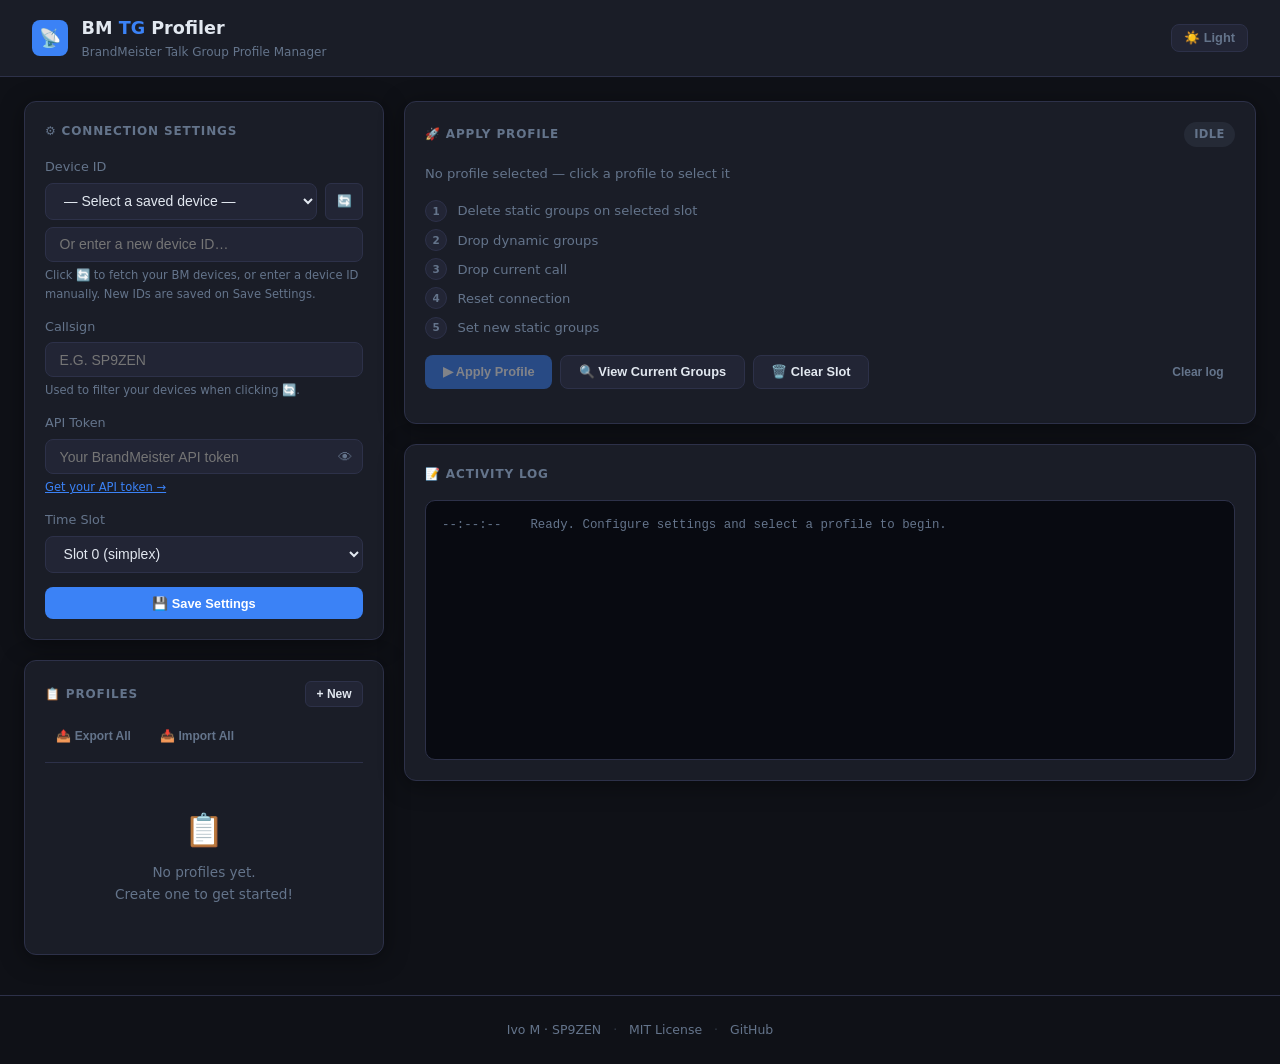
==== commit bbe5b85e: "Add Callsign field to settings, use it to filter devices instead of JWT sub" ====
--- a/docs/index.html
+++ b/docs/index.html
@@ -370,6 +370,11 @@
         <div class="help">Click 🔄 to fetch your BM devices, or enter a device ID manually. New IDs are saved on Save Settings.</div>
       </div>
       <div class="form-group">
+        <label>Callsign</label>
+        <input id="callsign" type="text" placeholder="e.g. SP9ZEN" style="text-transform:uppercase" />
+        <div class="help">Used to filter your devices when clicking 🔄.</div>
+      </div>
+      <div class="form-group">
         <label>API Token</label>
         <div class="input-wrap">
           <input id="token" type="password" placeholder="Your BrandMeister API token" />
@@ -568,8 +573,9 @@
     loadTgCache();
     savedDevices = JSON.parse(localStorage.getItem('bm_devices') || '[]');
     const s = loadSettings();
-    document.getElementById('token').value = s.token || '';
-    document.getElementById('slot').value  = s.slot  || '0';
+    document.getElementById('callsign').value = (s.callsign || '').toUpperCase();
+    document.getElementById('token').value    = s.token || '';
+    document.getElementById('slot').value     = s.slot  || '0';
     renderDeviceSelect(s.deviceId || '');
     document.getElementById('deviceId').value = s.deviceId || '';
     profiles = JSON.parse(localStorage.getItem('bm_profiles') || '[]');
@@ -590,6 +596,7 @@
     }
     localStorage.setItem('bm_settings', JSON.stringify({
       deviceId,
+      callsign: val('callsign').toUpperCase(),
       token: val('token'),
       slot:  val('slot'),
     }));
@@ -629,25 +636,11 @@
     toast(`Removed ${deviceId} from saved devices`, 'ok');
   }
 
-  function decodeJwt(token) {
-    try {
-      const payload = token.split('.')[1];
-      if (!payload) return null;
-      return JSON.parse(atob(payload.replace(/-/g, '+').replace(/_/g, '/')));
-    } catch { return null; }
-  }
-
   async function fetchMyDevices() {
-    const token = val('token').trim();
-    if (!token) { toast('Enter your API token first', 'err'); return; }
-
-    // Extract callsign from JWT so we can filter the device list client-side
-    const jwt = decodeJwt(token);
-    const callsign = jwt?.callsign || jwt?.sub || null;
-    if (!callsign) {
-      toast('Could not read callsign from token — enter Device ID manually', 'err');
-      return;
-    }
+    const token    = val('token').trim();
+    const callsign = val('callsign').trim().toUpperCase();
+    if (!token)    { toast('Enter your API token first', 'err'); return; }
+    if (!callsign) { toast('Enter your Callsign first', 'err'); return; }
 
     const btn = document.getElementById('fetchDevicesBtn');
     btn.disabled = true;
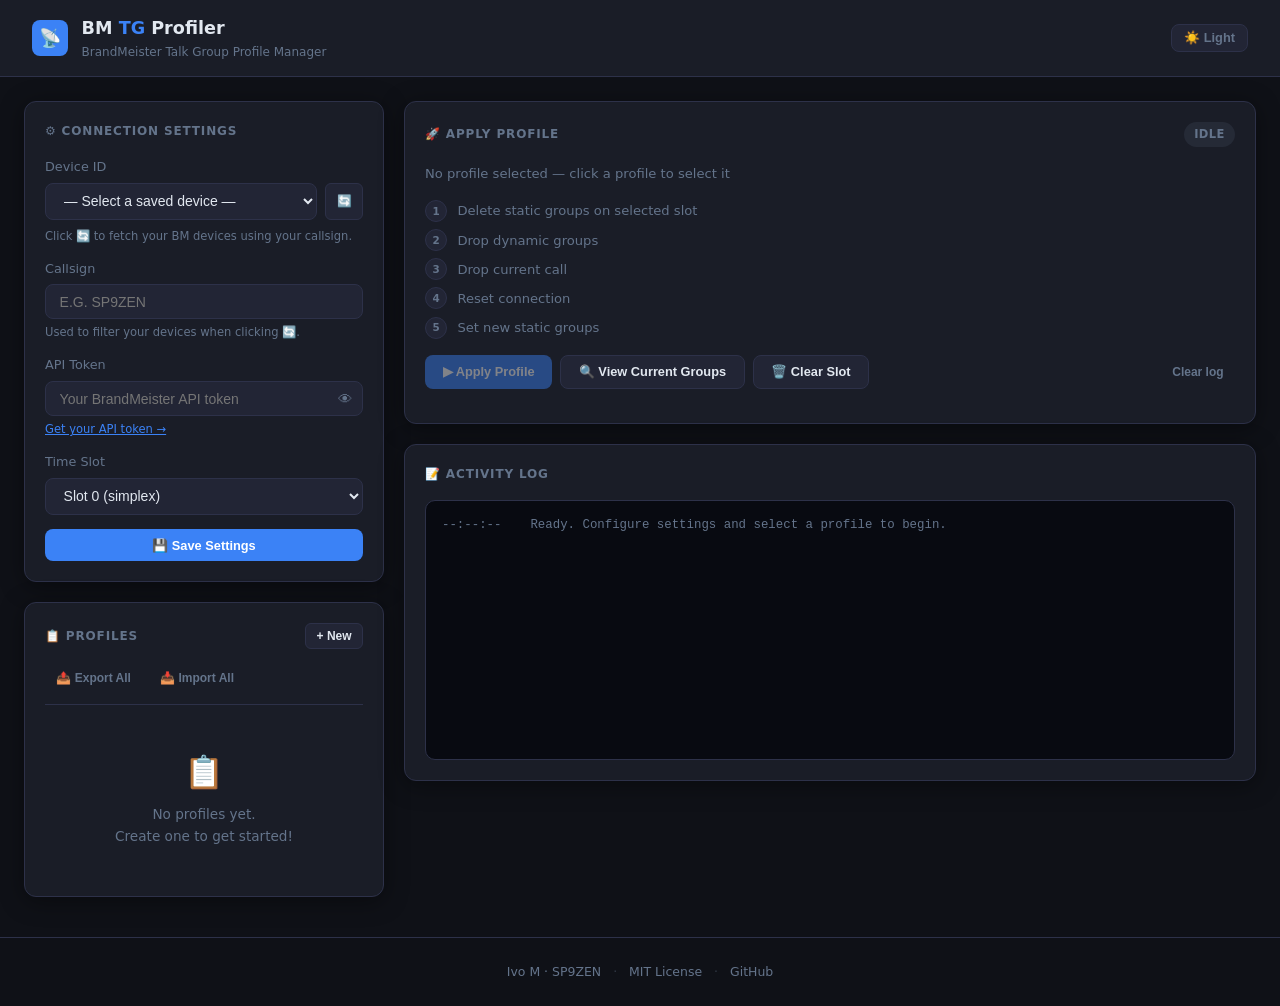
==== commit 80cdb1d3: "Remove manual device ID text field, device selection via dropdown only" ====
--- a/docs/index.html
+++ b/docs/index.html
@@ -366,8 +366,7 @@
           <select id="deviceSelect" onchange="onDeviceSelect()" style="flex:1"></select>
           <button class="btn btn-secondary btn-sm" id="fetchDevicesBtn" onclick="fetchMyDevices()" title="Fetch devices from your BrandMeister account">🔄</button>
         </div>
-        <input id="deviceId" type="text" placeholder="Or enter a new device ID…" />
-        <div class="help">Click 🔄 to fetch your BM devices, or enter a device ID manually. New IDs are saved on Save Settings.</div>
+        <div class="help">Click 🔄 to fetch your BM devices using your callsign.</div>
       </div>
       <div class="form-group">
         <label>Callsign</label>
@@ -577,7 +576,6 @@
     document.getElementById('token').value    = s.token || '';
     document.getElementById('slot').value     = s.slot  || '0';
     renderDeviceSelect(s.deviceId || '');
-    document.getElementById('deviceId').value = s.deviceId || '';
     profiles = JSON.parse(localStorage.getItem('bm_profiles') || '[]');
     renderProfiles();
   }
@@ -588,12 +586,7 @@
   }
 
   function saveSettings() {
-    const deviceId = val('deviceId').trim();
-    if (deviceId && !savedDevices.includes(deviceId)) {
-      savedDevices.push(deviceId);
-      localStorage.setItem('bm_devices', JSON.stringify(savedDevices));
-      renderDeviceSelect(deviceId);
-    }
+    const deviceId = document.getElementById('deviceSelect').value;
     localStorage.setItem('bm_settings', JSON.stringify({
       deviceId,
       callsign: val('callsign').toUpperCase(),
@@ -605,7 +598,7 @@
 
   function getConn() {
     return {
-      deviceId: val('deviceId').trim(),
+      deviceId: document.getElementById('deviceSelect').value,
       token:    val('token'),
       slot:     parseInt(val('slot')),
     };
@@ -620,21 +613,7 @@
       ).join('');
   }
 
-  function onDeviceSelect() {
-    const v = document.getElementById('deviceSelect').value;
-    if (v) document.getElementById('deviceId').value = v;
-  }
-
-  function removeSelectedDevice() {
-    const deviceId = val('deviceId').trim() || document.getElementById('deviceSelect').value;
-    if (!deviceId) { toast('No device selected', 'err'); return; }
-    if (!savedDevices.includes(deviceId)) { toast('Device not in saved list', 'err'); return; }
-    savedDevices = savedDevices.filter(d => d !== deviceId);
-    localStorage.setItem('bm_devices', JSON.stringify(savedDevices));
-    renderDeviceSelect('');
-    document.getElementById('deviceId').value = '';
-    toast(`Removed ${deviceId} from saved devices`, 'ok');
-  }
+  function onDeviceSelect() {}
 
   async function fetchMyDevices() {
     const token    = val('token').trim();
@@ -647,15 +626,14 @@
     btn.textContent = '⏳';
 
     try {
-      const r = await fetch(`${API}/device`, {
+      const r = await fetch(`${API}/device/byCall?callsign=${encodeURIComponent(callsign)}`, {
         headers: { 'Authorization': `Bearer ${token}` },
         signal: AbortSignal.timeout(15000),
       });
       if (!r.ok) throw new Error(`HTTP ${r.status}`);
-      const all = await r.json();
-
-      const devices = all.filter(d => d.callsign === callsign);
-      if (!devices.length) {
+      const devices = await r.json();
+
+      if (!Array.isArray(devices) || !devices.length) {
         toast(`No devices found for callsign ${callsign}`, 'err');
         return;
       }
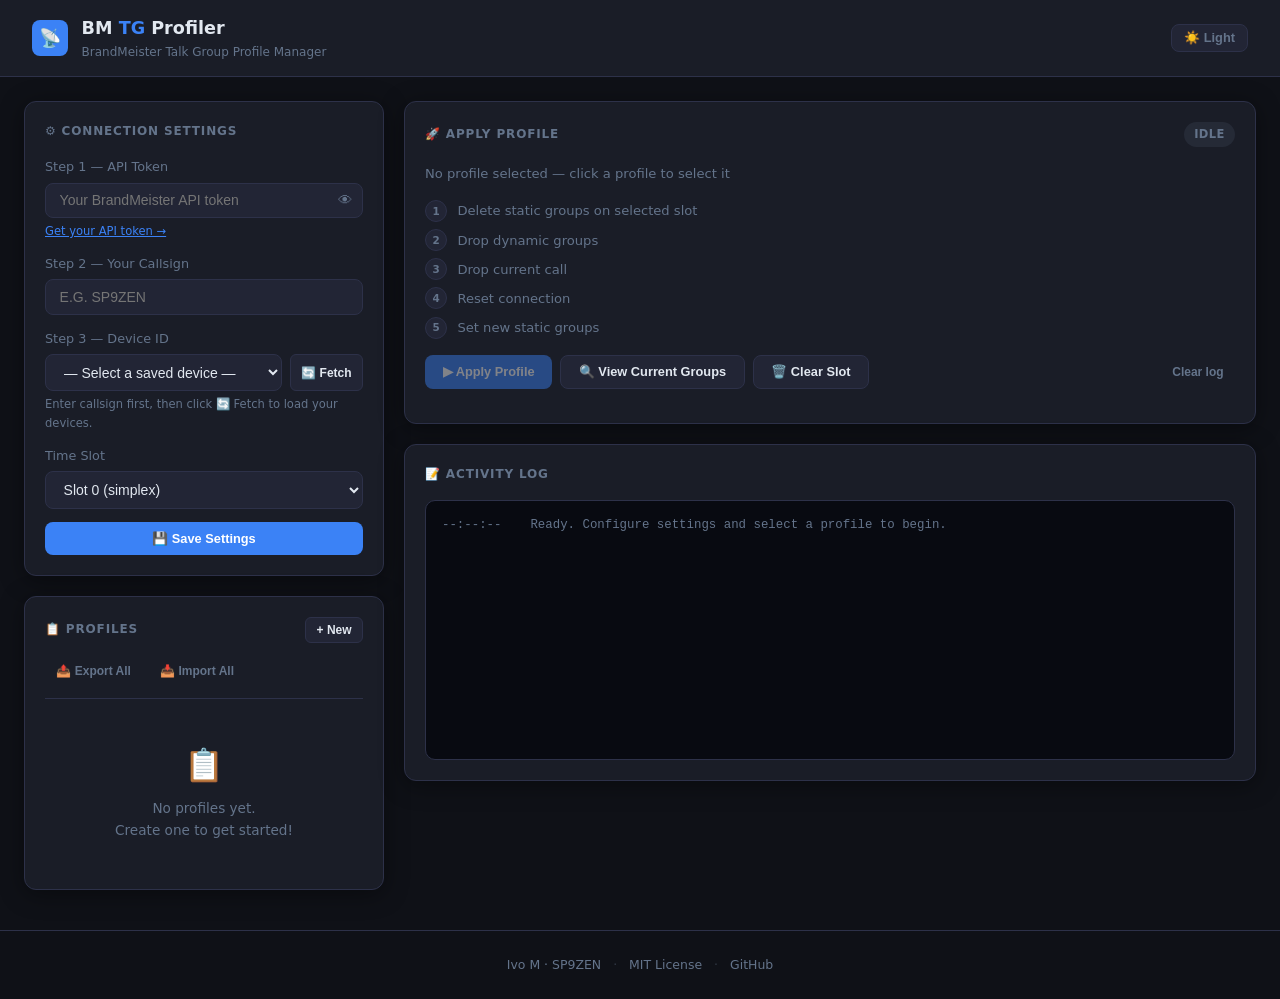
==== commit 2b38516f: "Reorder and relabel connection settings as numbered steps" ====
--- a/docs/index.html
+++ b/docs/index.html
@@ -4,6 +4,7 @@
   <meta charset="UTF-8" />
   <meta name="viewport" content="width=device-width, initial-scale=1.0" />
   <title>BM TG Profiler</title>
+  <link rel="icon" href="data:image/svg+xml,<svg xmlns='http://www.w3.org/2000/svg' viewBox='0 0 100 100'><text y='.9em' font-size='90'>📡</text></svg>">
   <style>
     :root {
       --bg: #0f1117;
@@ -361,25 +362,24 @@
     <div class="card">
       <div class="card-title">⚙️ Connection Settings</div>
       <div class="form-group">
-        <label>Device ID</label>
-        <div class="add-row" style="margin-bottom:0.4rem">
-          <select id="deviceSelect" onchange="onDeviceSelect()" style="flex:1"></select>
-          <button class="btn btn-secondary btn-sm" id="fetchDevicesBtn" onclick="fetchMyDevices()" title="Fetch devices from your BrandMeister account">🔄</button>
-        </div>
-        <div class="help">Click 🔄 to fetch your BM devices using your callsign.</div>
-      </div>
-      <div class="form-group">
-        <label>Callsign</label>
-        <input id="callsign" type="text" placeholder="e.g. SP9ZEN" style="text-transform:uppercase" />
-        <div class="help">Used to filter your devices when clicking 🔄.</div>
-      </div>
-      <div class="form-group">
-        <label>API Token</label>
+        <label>Step 1 — API Token</label>
         <div class="input-wrap">
           <input id="token" type="password" placeholder="Your BrandMeister API token" />
           <button class="eye-btn" onclick="toggleToken()" title="Show/hide token">👁</button>
         </div>
         <div class="help"><a href="https://news.brandmeister.network/introducing-user-api-keys/" target="_blank">Get your API token →</a></div>
+      </div>
+      <div class="form-group">
+        <label>Step 2 — Your Callsign</label>
+        <input id="callsign" type="text" placeholder="e.g. SP9ZEN" style="text-transform:uppercase" />
+      </div>
+      <div class="form-group">
+        <label>Step 3 — Device ID</label>
+        <div class="add-row">
+          <select id="deviceSelect" onchange="onDeviceSelect()" style="flex:1"></select>
+          <button class="btn btn-secondary btn-sm" id="fetchDevicesBtn" onclick="fetchMyDevices()" title="Fetch devices from your BrandMeister account">🔄 Fetch</button>
+        </div>
+        <div class="help">Enter callsign first, then click 🔄 Fetch to load your devices.</div>
       </div>
       <div class="form-group">
         <label>Time Slot</label>
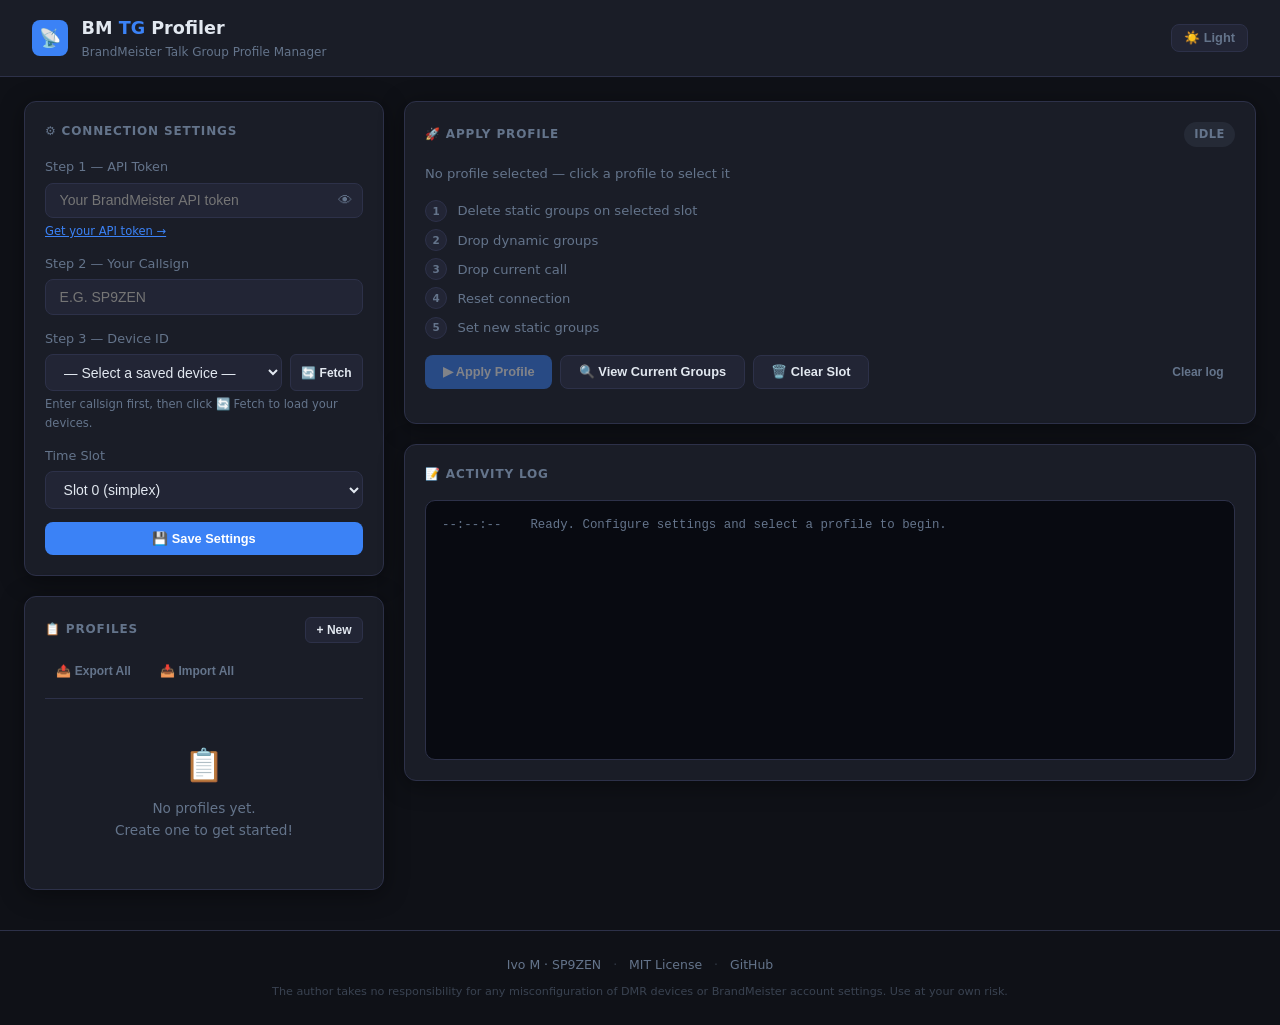
==== commit c78276ff: "Add disclaimer about misconfiguration responsibility to footer and README" ====
--- a/docs/index.html
+++ b/docs/index.html
@@ -341,6 +341,7 @@
     footer a { color: var(--text-muted); text-decoration: none; }
     footer a:hover { color: var(--accent); }
     .footer-sep { margin: 0 0.5rem; opacity: 0.4; }
+    .footer-disclaimer { margin-top: 0.5rem; font-size: 0.7rem; opacity: 0.5; }
   </style>
 </head>
 <body>
@@ -492,6 +493,7 @@
   <a href="https://github.com/ivomod/bm-tg-profiler/blob/main/LICENSE" target="_blank">MIT License</a>
   <span class="footer-sep">·</span>
   <a href="https://github.com/ivomod/bm-tg-profiler" target="_blank">GitHub</a>
+  <div class="footer-disclaimer">The author takes no responsibility for any misconfiguration of DMR devices or BrandMeister account settings. Use at your own risk.</div>
 </footer>
 
 <!-- Toasts -->
